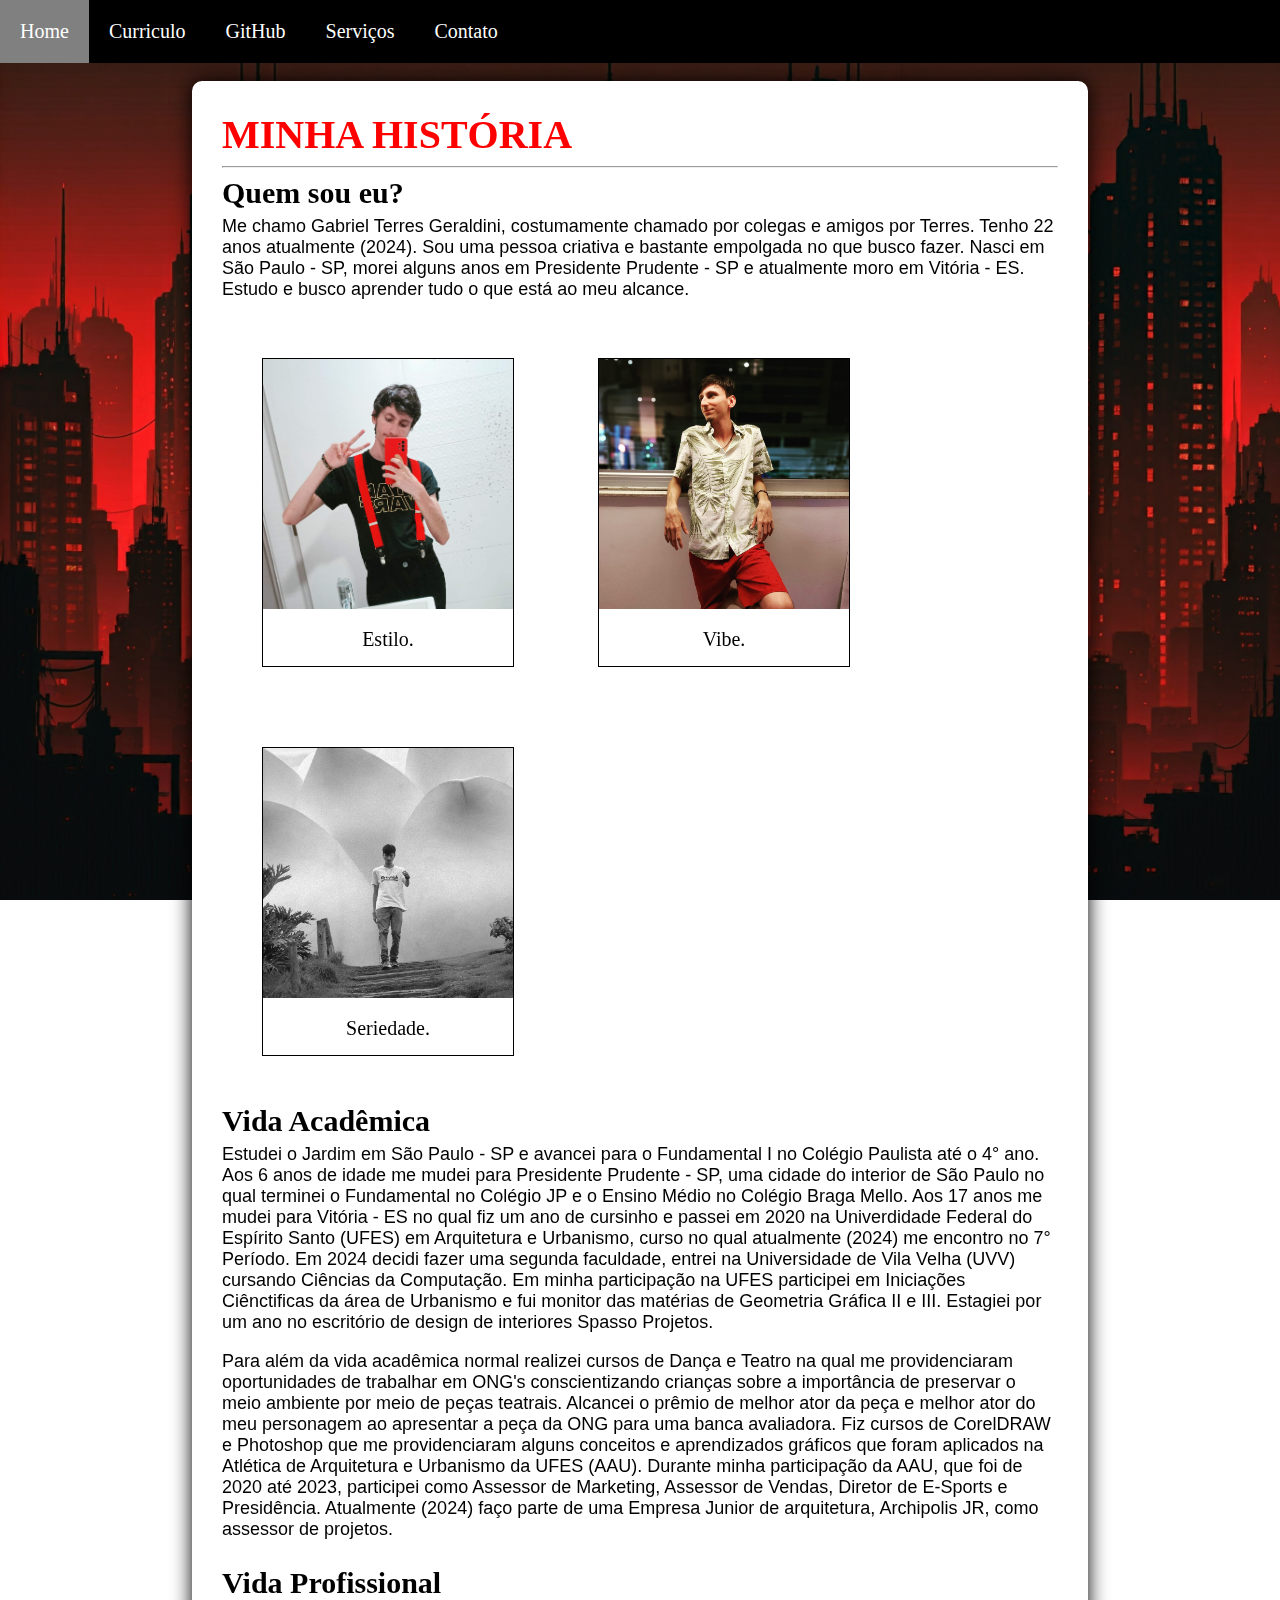
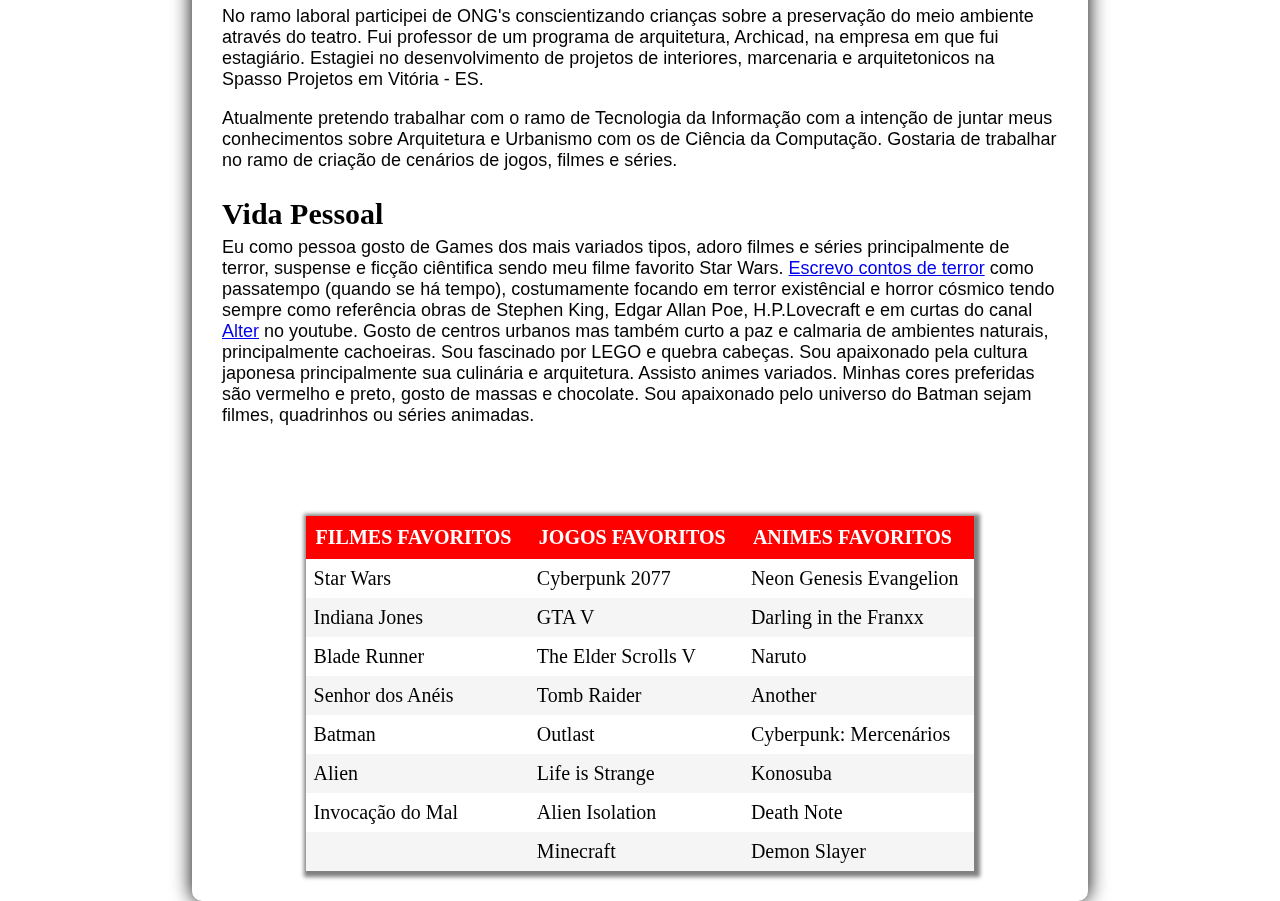
==== index.html @ 01c7e25a "Landing Page Creation" ====
<!DOCTYPE html>
<html lang="pt-br">
<head>
    <meta charset="UTF-8">
    <meta name="viewport" content="width=device-width, initial-scale=1.0">
    <link rel="stylesheet" href="style.css">
    <link rel="shortcut icon" href="./favico/favicon.ico" type="image/x-icon">
    <title>CWS-Landing Page</title>
</head>
<body>
   
    <nav>
        <ul>
            <li>
                <a class="active" href="index.html">Home</a>
            </li>
            <li class="dropdown">
                <a href="">Curriculo</a>

                <div class="dropdown-menu">
                    <a href="./docs/curriculo-arq.pdf" target="_blank" rel="externo">Arquitetura</a>
                    <a href="./docs/curriculo-cp.pdf" target="_blank" rel="externo">Computação</a>
                </div>
            </li>
            <li>
                <a href="https://github.com/Terres201" target="_blank" rel="externo">GitHub</a>
            </li>
            <li>
                <a href="servicos.html">Serviços</a>
            </li>
            <li>
                <a href="contato.html">Contato</a>
            </li>
        </ul>
    </nav>
        
    <br>

    <main>
        <h1>MINHA HISTÓRIA</h1>
        <hr>
            <h2>Quem sou eu?</h2>
            <p>Me chamo Gabriel Terres Geraldini, costumamente chamado por colegas e amigos por Terres. Tenho 22 anos atualmente (2024). Sou uma pessoa criativa e bastante empolgada no que busco fazer. Nasci em São Paulo - SP, morei alguns anos em Presidente Prudente - SP e atualmente moro em Vitória - ES. Estudo e busco aprender tudo o que está ao meu alcance.</p>

            <br>

            <div class="gallery">
                <a href="./imagens/IMG_20220403_130605_778.jpg" target="_blank"><img src="./imagens/IMG_20220403_130605_778.jpg" alt="Foto Pessoal" width="200" height="200"></a>
                <div class="desc">Estilo.</div>
            </div>

            <div class="gallery">
                <a href="./imagens/IMG_20221224_224917_946.jpg" target="_blank"><img src="./imagens/IMG_20221224_224917_946.jpg" alt="Foto Pessoal" width="200" height="200"></a>
                <div class="desc">Vibe.</div>
            </div>

            <div class="gallery">
                <a href="./imagens/IMG_20240126_194535_193.jpg" target="_blank"><img src="./imagens/IMG_20240126_194535_193.jpg" alt="Foto Pessoal" width="200" height="200"></a>
                <div class="desc">Seriedade.</div>
            </div>
            
            <h2>Vida Acadêmica</h2>
            <p>Estudei o Jardim em São Paulo - SP e avancei para o Fundamental I no Colégio Paulista até o 4° ano. Aos 6 anos de idade me mudei para Presidente Prudente - SP, uma cidade do interior de São Paulo no qual terminei o Fundamental no Colégio JP e o Ensino Médio no Colégio Braga Mello. Aos 17 anos me mudei para Vitória - ES no qual fiz um ano de cursinho e passei em 2020 na Univerdidade Federal do Espírito Santo (UFES) em Arquitetura e Urbanismo, curso no qual atualmente (2024) me encontro no 7° Período. Em 2024 decidi fazer uma segunda faculdade, entrei na Universidade de Vila Velha (UVV) cursando Ciências da Computação. Em minha participação na UFES participei em Iniciações Ciênctificas da área de Urbanismo e fui monitor das matérias de Geometria Gráfica II e III. Estagiei por um ano no escritório de design de interiores Spasso Projetos.</p>
            <br>
            <p>Para além da vida acadêmica normal realizei cursos de Dança e Teatro na qual me providenciaram oportunidades de trabalhar em ONG's conscientizando crianças sobre a importância de preservar o meio ambiente por meio de peças teatrais. Alcancei o prêmio de melhor ator da peça e melhor ator do meu personagem ao apresentar a peça da ONG para uma banca avaliadora. Fiz cursos de CorelDRAW e Photoshop que me providenciaram alguns conceitos e aprendizados gráficos que foram aplicados na Atlética de Arquitetura e Urbanismo da UFES (AAU). Durante minha participação da AAU, que foi de 2020 até 2023, participei como Assessor de Marketing, Assessor de Vendas, Diretor de E-Sports e Presidência. Atualmente (2024) faço parte de uma Empresa Junior de arquitetura, Archipolis JR, como assessor de projetos. </p>
            <br>
            <h2>Vida Profissional</h2>
            <p>No ramo laboral participei de ONG's conscientizando crianças sobre a preservação do meio ambiente através do teatro. Fui professor de um programa de arquitetura, Archicad, na empresa em que fui estagiário. Estagiei no desenvolvimento de projetos de interiores, marcenaria e arquitetonicos na Spasso Projetos em Vitória - ES.</p>
            <br>
            <p>Atualmente pretendo trabalhar com o ramo de Tecnologia da Informação com a intenção de juntar meus conhecimentos sobre Arquitetura e Urbanismo com os de Ciência da Computação. Gostaria de trabalhar no ramo de criação de cenários de jogos, filmes e séries.</p>
            <br>
            <h2>Vida Pessoal</h2>
            <p>Eu como pessoa gosto de Games dos mais variados tipos, adoro filmes e séries principalmente de terror, suspense e ficção ciêntifica sendo meu filme favorito Star Wars. <a href="https://www.instagram.com/hst.horrorstories/?hl=pt-br" target="_blank" rel="externo">Escrevo contos de terror</a>  como passatempo (quando se há tempo), costumamente focando em terror existêncial e horror cósmico tendo sempre como referência obras de Stephen King, Edgar Allan Poe, H.P.Lovecraft e em curtas do canal <a href="https://www.youtube.com/@WatchALTER" target="_blank" rel="externo">Alter</a> no youtube. Gosto de centros urbanos mas também curto a paz e calmaria de ambientes naturais, principalmente cachoeiras. Sou fascinado por LEGO e quebra cabeças. Sou apaixonado pela cultura japonesa principalmente sua culinária e arquitetura. Assisto animes variados. Minhas cores preferidas são vermelho e preto, gosto de massas e chocolate. Sou apaixonado pelo universo do Batman sejam filmes, quadrinhos ou séries animadas.</p>

            <br><br><br><br><br>

            <table>
                <thead>
                    <tr>
                        <th><strong>FILMES FAVORITOS</strong></td>
                        <th><strong>JOGOS FAVORITOS</strong></td>
                        <th><strong>ANIMES FAVORITOS</strong></td>
                    </tr>
                </thead>
                <tbody>
                    <tr>
                        <td>Star Wars</td>
                        <td>Cyberpunk 2077</td>
                        <td>Neon Genesis Evangelion</td>
                    </tr>
                    <tr>
                        <td>Indiana Jones</td>
                        <td>GTA V</td>
                        <td>Darling in the Franxx</td>
                    </tr>
                    <tr>
                        <td>Blade Runner</td>
                        <td>The Elder Scrolls V</td>
                        <td>Naruto</td>
                    </tr>
                    <tr>
                        <td>Senhor dos Anéis</td>
                        <td>Tomb Raider</td>
                        <td>Another</td>
                    </tr>
                    <tr>
                        <td>Batman</td>
                        <td>Outlast</td>
                        <td>Cyberpunk: Mercenários</td>
                    </tr>
                    <tr>
                        <td>Alien</td>
                        <td>Life is Strange</td>
                        <td>Konosuba</td>
                    </tr>
                    <tr>
                        <td>Invocação do Mal</td>
                        <td>Alien Isolation</td>
                        <td>Death Note</td>
                    </tr>
                    <tr>
                        <td></td>
                        <td>Minecraft</td>
                        <td>Demon Slayer</td>
                    </tr>
                </tbody>
            </table>        
    </main>

    <footer>

    </footer>
</body>
</html>
---- style.css ----
*{
    margin: 0;
    padding: 0;
    box-sizing: border-box;
}

/* MENU DE NAVEGAÇÃO */

nav {
    background-color: black;
    position: sticky;
    top: 0;
}

ul {
    display: flex;
    overflow: hidden;
}

nav li {
    display: inline-block;
}

nav li a{
    display: block;
    color: white;
    text-decoration: none;
    padding: 20px;
    font-family: Georgia, 'Times New Roman', Times, serif;
    font-size: 20px;
}

.active:not(nav li a:hover){
    background-color: red;
}

nav li a:hover{
    background-color: gray;
}

.dropdown-menu {
    position: absolute;
    box-shadow: 0 0 2px black;
    display: none;
}

.dropdown-menu a {
    display: block;
    color: black;
    background-color: white;
}

.dropdown:hover .dropdown-menu {
    display: block;
}

/* FORMATAÇÃO LAYOUT */

body {
    background-image: url(./imagens/Gemini_Generated_Image_qdf8erqdf8erqdf8.jpeg);
    background-size: 900px;
    background-attachment: fixed;
}

main {
    width: 70%;
    text-align: left;
    padding: 30px;
    position: absolute;
    border-radius: 10px;
    margin: auto;
    left: 15%;
    background-color: white;
    box-shadow: 0px 0px 20px black;
}

/* FORMATAÇÃO DA GALERIA */

div.gallery {
    border: 1px solid black;
    display: inline-block;
    margin: 40px;
}

div.gallery img {
    width: 250px;
    height: 250px;
}

div.desc {
    padding: 15px;
    text-align: center;
    font-family: Georgia, 'Times New Roman', Times, serif;
    font-size: 20px;
}

/* FORMATAÇÃO DO FORMULÁRIO */

input[type=text], select, textarea {
    width: 100%;
    padding: 10px;
    border: 1px solid black;
    border-radius: 8px;
    resize: vertical;
    outline: none;
    font-family: Verdana, Geneva, Tahoma, sans-serif;
    font-size: 15px;
}

input[type=time] {
    border: 1px solid black;
    border-radius: 4px;
    outline: none;
}

input[type=text]:focus, select:focus, textarea:focus, input[type=time]:focus{
    border: 1px solid red;
}

input[type=submit], input[type=reset] {
    background-color: red;
    color: white;
    padding: 10px 20px;
    border: none;
    border-radius: 5px;
    box-shadow: 0px 2px 2px black;
}

label {
    padding: 12px 12px 12px 0px;
    display: inline-block;
    font-family: Georgia, 'Times New Roman', Times, serif;
    font-size: 20px;
}

.formulario {
    border-radius: 5px;
    padding: 20px;
}

.field {
    margin-top: 6px;
}

/* FORMATAÇÃO DAS TABELAS */

table {
    border-collapse: collapse;
    width: 80%;
    margin: auto;
    box-shadow: 2px 2px 4px 4px gray;
}

th, td {
    text-align: left;
    padding: 8px;
    font-family: Georgia, 'Times New Roman', Times, serif;
    font-size: 20px;
}

tr:nth-child(even){
    background-color: whitesmoke;
}

th {
    background-color: red;
    color: white;
    padding: 10px;
}

/* FORMATAÇÃO DE TEXTO */

h1 {
    font-family: Georgia, 'Times New Roman', Times, serif;
    font-size: 40px;
    margin-bottom: 8px;
    color: red;
}

h2 {
    font-family: Georgia, 'Times New Roman', Times, serif;
    font-size: 30px;
    margin-top: 8px;
    margin-bottom: 6px;
}

p {
    font-family: Verdana, Geneva, Tahoma, sans-serif;
    font-size: 18px;
}


@media screen and (max-width: 600px) {
    nav {
        position: static;
    }
   
    nav li {
        display: block;
        text-align: center;
    }

    .dropdown-menu {
        position: relative;
    }

    ul {
        display: block;
    }

    input[type=text], select, textarea {
        font-size: 10px;
    }

    label {
        font-size: 15px;
    }

    div.gallery {
        margin: 6px 0;
    }

    div.gallery img{
        width: 100%;
        height: auto;
    }

    th, td {
        font-size: 12px;
    }

    h1 {
        font-size: 20px;
    }
    
    h2 {
        font-size: 18px;
    }
    
    p {
        font-size: 15px;
    }
}
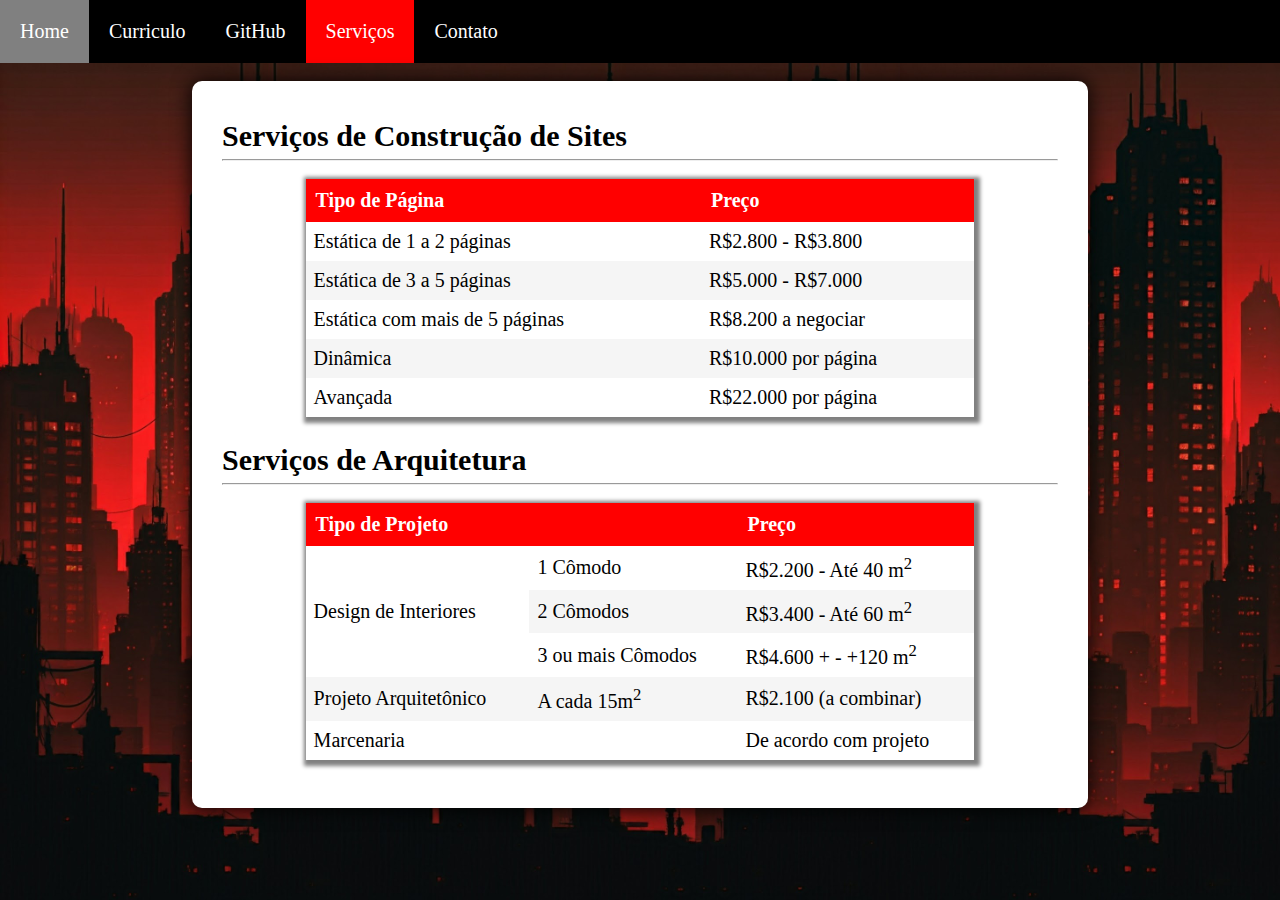
==== commit 37397757: "Update index.html" ====
--- a/index.html
+++ b/index.html
@@ -5,130 +5,111 @@
     <meta name="viewport" content="width=device-width, initial-scale=1.0">
     <link rel="stylesheet" href="style.css">
     <link rel="shortcut icon" href="./favico/favicon.ico" type="image/x-icon">
-    <title>CWS-Landing Page</title>
+    <title>CSW-LANDING PAGE</title>
 </head>
 <body>
-   
+
     <nav>
         <ul>
             <li>
-                <a class="active" href="index.html">Home</a>
+                <a href="index.html">Home</a>
             </li>
-            <li class="dropdown">
-                <a href="">Curriculo</a>
-
-                <div class="dropdown-menu">
-                    <a href="./docs/curriculo-arq.pdf" target="_blank" rel="externo">Arquitetura</a>
-                    <a href="./docs/curriculo-cp.pdf" target="_blank" rel="externo">Computação</a>
-                </div>
+            <li>
+                <a href="./docs/curriculo-arq.pdf" target="_blank" rel="externo">Curriculo</a>               
             </li>
             <li>
                 <a href="https://github.com/Terres201" target="_blank" rel="externo">GitHub</a>
             </li>
             <li>
-                <a href="servicos.html">Serviços</a>
+                <a class="active" href="servicos.html">Serviços</a>
             </li>
             <li>
                 <a href="contato.html">Contato</a>
             </li>
         </ul>
     </nav>
-        
+
     <br>
 
     <main>
-        <h1>MINHA HISTÓRIA</h1>
+        <h2>Serviços de Construção de Sites</h2>
         <hr>
-            <h2>Quem sou eu?</h2>
-            <p>Me chamo Gabriel Terres Geraldini, costumamente chamado por colegas e amigos por Terres. Tenho 22 anos atualmente (2024). Sou uma pessoa criativa e bastante empolgada no que busco fazer. Nasci em São Paulo - SP, morei alguns anos em Presidente Prudente - SP e atualmente moro em Vitória - ES. Estudo e busco aprender tudo o que está ao meu alcance.</p>
-
+        <div style="overflow-x: auto;">
             <br>
-
-            <div class="gallery">
-                <a href="./imagens/IMG_20220403_130605_778.jpg" target="_blank"><img src="./imagens/IMG_20220403_130605_778.jpg" alt="Foto Pessoal" width="200" height="200"></a>
-                <div class="desc">Estilo.</div>
-            </div>
-
-            <div class="gallery">
-                <a href="./imagens/IMG_20221224_224917_946.jpg" target="_blank"><img src="./imagens/IMG_20221224_224917_946.jpg" alt="Foto Pessoal" width="200" height="200"></a>
-                <div class="desc">Vibe.</div>
-            </div>
-
-            <div class="gallery">
-                <a href="./imagens/IMG_20240126_194535_193.jpg" target="_blank"><img src="./imagens/IMG_20240126_194535_193.jpg" alt="Foto Pessoal" width="200" height="200"></a>
-                <div class="desc">Seriedade.</div>
-            </div>
-            
-            <h2>Vida Acadêmica</h2>
-            <p>Estudei o Jardim em São Paulo - SP e avancei para o Fundamental I no Colégio Paulista até o 4° ano. Aos 6 anos de idade me mudei para Presidente Prudente - SP, uma cidade do interior de São Paulo no qual terminei o Fundamental no Colégio JP e o Ensino Médio no Colégio Braga Mello. Aos 17 anos me mudei para Vitória - ES no qual fiz um ano de cursinho e passei em 2020 na Univerdidade Federal do Espírito Santo (UFES) em Arquitetura e Urbanismo, curso no qual atualmente (2024) me encontro no 7° Período. Em 2024 decidi fazer uma segunda faculdade, entrei na Universidade de Vila Velha (UVV) cursando Ciências da Computação. Em minha participação na UFES participei em Iniciações Ciênctificas da área de Urbanismo e fui monitor das matérias de Geometria Gráfica II e III. Estagiei por um ano no escritório de design de interiores Spasso Projetos.</p>
-            <br>
-            <p>Para além da vida acadêmica normal realizei cursos de Dança e Teatro na qual me providenciaram oportunidades de trabalhar em ONG's conscientizando crianças sobre a importância de preservar o meio ambiente por meio de peças teatrais. Alcancei o prêmio de melhor ator da peça e melhor ator do meu personagem ao apresentar a peça da ONG para uma banca avaliadora. Fiz cursos de CorelDRAW e Photoshop que me providenciaram alguns conceitos e aprendizados gráficos que foram aplicados na Atlética de Arquitetura e Urbanismo da UFES (AAU). Durante minha participação da AAU, que foi de 2020 até 2023, participei como Assessor de Marketing, Assessor de Vendas, Diretor de E-Sports e Presidência. Atualmente (2024) faço parte de uma Empresa Junior de arquitetura, Archipolis JR, como assessor de projetos. </p>
-            <br>
-            <h2>Vida Profissional</h2>
-            <p>No ramo laboral participei de ONG's conscientizando crianças sobre a preservação do meio ambiente através do teatro. Fui professor de um programa de arquitetura, Archicad, na empresa em que fui estagiário. Estagiei no desenvolvimento de projetos de interiores, marcenaria e arquitetonicos na Spasso Projetos em Vitória - ES.</p>
-            <br>
-            <p>Atualmente pretendo trabalhar com o ramo de Tecnologia da Informação com a intenção de juntar meus conhecimentos sobre Arquitetura e Urbanismo com os de Ciência da Computação. Gostaria de trabalhar no ramo de criação de cenários de jogos, filmes e séries.</p>
-            <br>
-            <h2>Vida Pessoal</h2>
-            <p>Eu como pessoa gosto de Games dos mais variados tipos, adoro filmes e séries principalmente de terror, suspense e ficção ciêntifica sendo meu filme favorito Star Wars. <a href="https://www.instagram.com/hst.horrorstories/?hl=pt-br" target="_blank" rel="externo">Escrevo contos de terror</a>  como passatempo (quando se há tempo), costumamente focando em terror existêncial e horror cósmico tendo sempre como referência obras de Stephen King, Edgar Allan Poe, H.P.Lovecraft e em curtas do canal <a href="https://www.youtube.com/@WatchALTER" target="_blank" rel="externo">Alter</a> no youtube. Gosto de centros urbanos mas também curto a paz e calmaria de ambientes naturais, principalmente cachoeiras. Sou fascinado por LEGO e quebra cabeças. Sou apaixonado pela cultura japonesa principalmente sua culinária e arquitetura. Assisto animes variados. Minhas cores preferidas são vermelho e preto, gosto de massas e chocolate. Sou apaixonado pelo universo do Batman sejam filmes, quadrinhos ou séries animadas.</p>
-
-            <br><br><br><br><br>
-
             <table>
                 <thead>
                     <tr>
-                        <th><strong>FILMES FAVORITOS</strong></td>
-                        <th><strong>JOGOS FAVORITOS</strong></td>
-                        <th><strong>ANIMES FAVORITOS</strong></td>
+                        <th><strong>Tipo de Página</strong></th>
+                        <th><strong>Preço</strong></th>
                     </tr>
                 </thead>
                 <tbody>
                     <tr>
-                        <td>Star Wars</td>
-                        <td>Cyberpunk 2077</td>
-                        <td>Neon Genesis Evangelion</td>
+                        <td>Estática de 1 a 2 páginas</td>
+                        <td>R$2.800 - R$3.800</td>
                     </tr>
                     <tr>
-                        <td>Indiana Jones</td>
-                        <td>GTA V</td>
-                        <td>Darling in the Franxx</td>
+                        <td>Estática de 3 a 5 páginas</td>
+                        <td>R$5.000 - R$7.000</td>
                     </tr>
                     <tr>
-                        <td>Blade Runner</td>
-                        <td>The Elder Scrolls V</td>
-                        <td>Naruto</td>
+                        <td>Estática com mais de 5 páginas</td>
+                        <td>R$8.200 a negociar</td>
                     </tr>
                     <tr>
-                        <td>Senhor dos Anéis</td>
-                        <td>Tomb Raider</td>
-                        <td>Another</td>
+                        <td>Dinâmica</td>
+                        <td>R$10.000 por página</td>
+                    </tr>
+                    </tbody>
+                    <tfoot>
+                        <tr>
+                            <td>Avançada</td>
+                            <td>R$22.000 por página</td>
+                        </tr>
+                    </tfoot>
+                
+            </table>
+            <br>
+            <h2>Serviços de Arquitetura</h2>
+            <hr>
+            <br>
+            <table>
+                <thead>
+                    <tr>
+                        <th colspan="2"><strong>Tipo de Projeto</strong></th>
+                        <th><strong>Preço</strong></th>
+                    </tr>
+                </thead>
+                <tbody>
+                    <tr>
+                        <td rowspan="3">Design de Interiores</td>
+                        <td>1 Cômodo</td>
+                        <td>R$2.200 - Até 40 m<sup>2</sup></td>
                     </tr>
                     <tr>
-                        <td>Batman</td>
-                        <td>Outlast</td>
-                        <td>Cyberpunk: Mercenários</td>
+                        <td>2 Cômodos</td>
+                        <td>R$3.400 - Até 60 m<sup>2</sup></td>
                     </tr>
                     <tr>
-                        <td>Alien</td>
-                        <td>Life is Strange</td>
-                        <td>Konosuba</td>
+                        <td>3 ou mais Cômodos</td>
+                        <td>R$4.600 + - +120 m<sup>2</sup></td>
                     </tr>
                     <tr>
-                        <td>Invocação do Mal</td>
-                        <td>Alien Isolation</td>
-                        <td>Death Note</td>
+                        <td>Projeto Arquitetônico</td>
+                        <td>A cada 15m<sup>2</sup></td>
+                        <td>R$2.100 (a combinar)</td>
                     </tr>
-                    <tr>
-                        <td></td>
-                        <td>Minecraft</td>
-                        <td>Demon Slayer</td>
-                    </tr>
-                </tbody>
-            </table>        
+                    </tbody>
+                    <tfoot>
+                        <tr>
+                            <td>Marcenaria</td>
+                            <td></td>
+                            <td>De acordo com projeto</td>
+                        </tr>
+                    </tfoot>
+                </table>
+                <br>
+         </div>
     </main>
-
-    <footer>
-
-    </footer>
 </body>
-</html>+</html>
--- a/style.css
+++ b/style.css
@@ -15,11 +15,10 @@
 
 ul {
     display: flex;
-    overflow: hidden;
 }
 
 nav li {
-    display: inline-block;
+    display: block;
 }
 
 nav li a{
@@ -37,22 +36,6 @@
 
 nav li a:hover{
     background-color: gray;
-}
-
-.dropdown-menu {
-    position: absolute;
-    box-shadow: 0 0 2px black;
-    display: none;
-}
-
-.dropdown-menu a {
-    display: block;
-    color: black;
-    background-color: white;
-}
-
-.dropdown:hover .dropdown-menu {
-    display: block;
 }
 
 /* FORMATAÇÃO LAYOUT */
@@ -192,21 +175,21 @@
 
 
 @media screen and (max-width: 600px) {
+   
     nav {
         position: static;
     }
-   
-    nav li {
+    
+    ul {
         display: block;
         text-align: center;
     }
-
-    .dropdown-menu {
-        position: relative;
-    }
-
-    ul {
-        display: block;
+    
+    main {
+        width: 80%;
+        padding: 15px;
+        margin: auto;
+        left: 10%;
     }
 
     input[type=text], select, textarea {
@@ -245,3 +228,7 @@
 
 
 
+
+
+
+
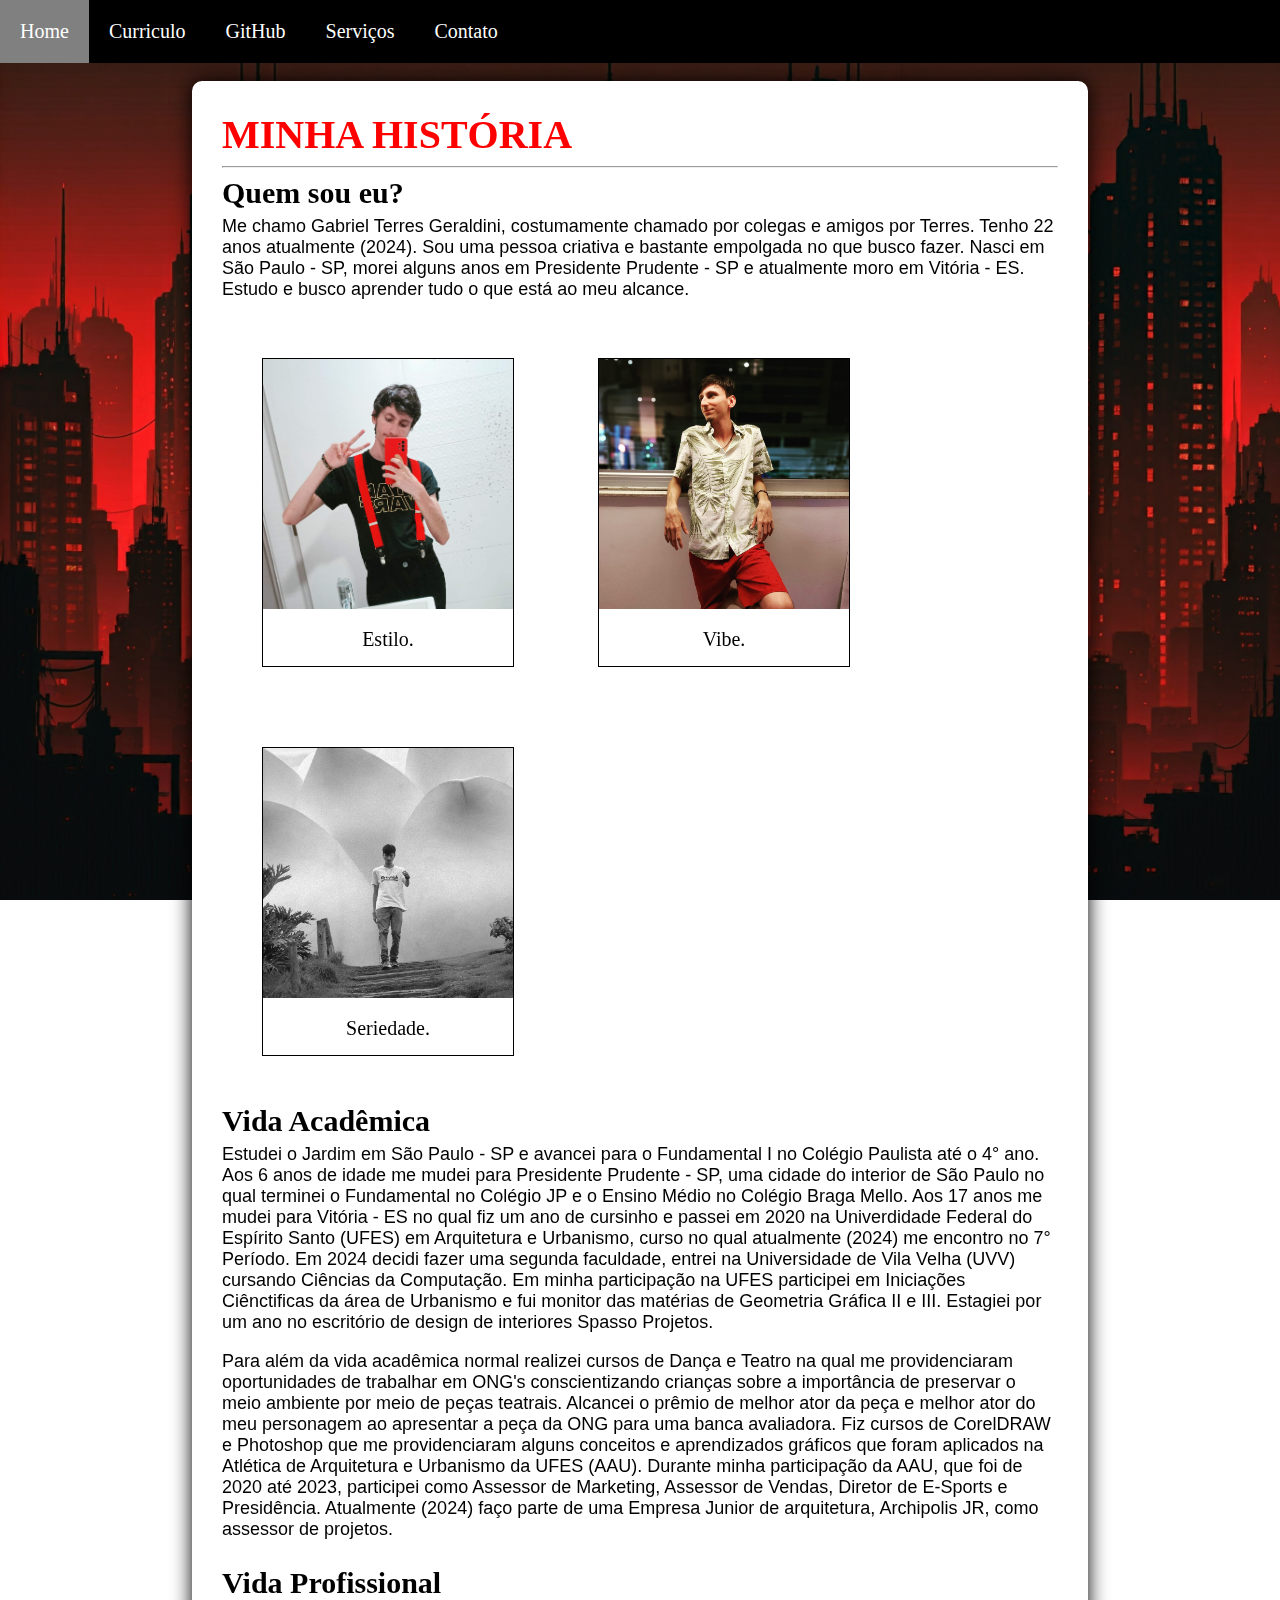
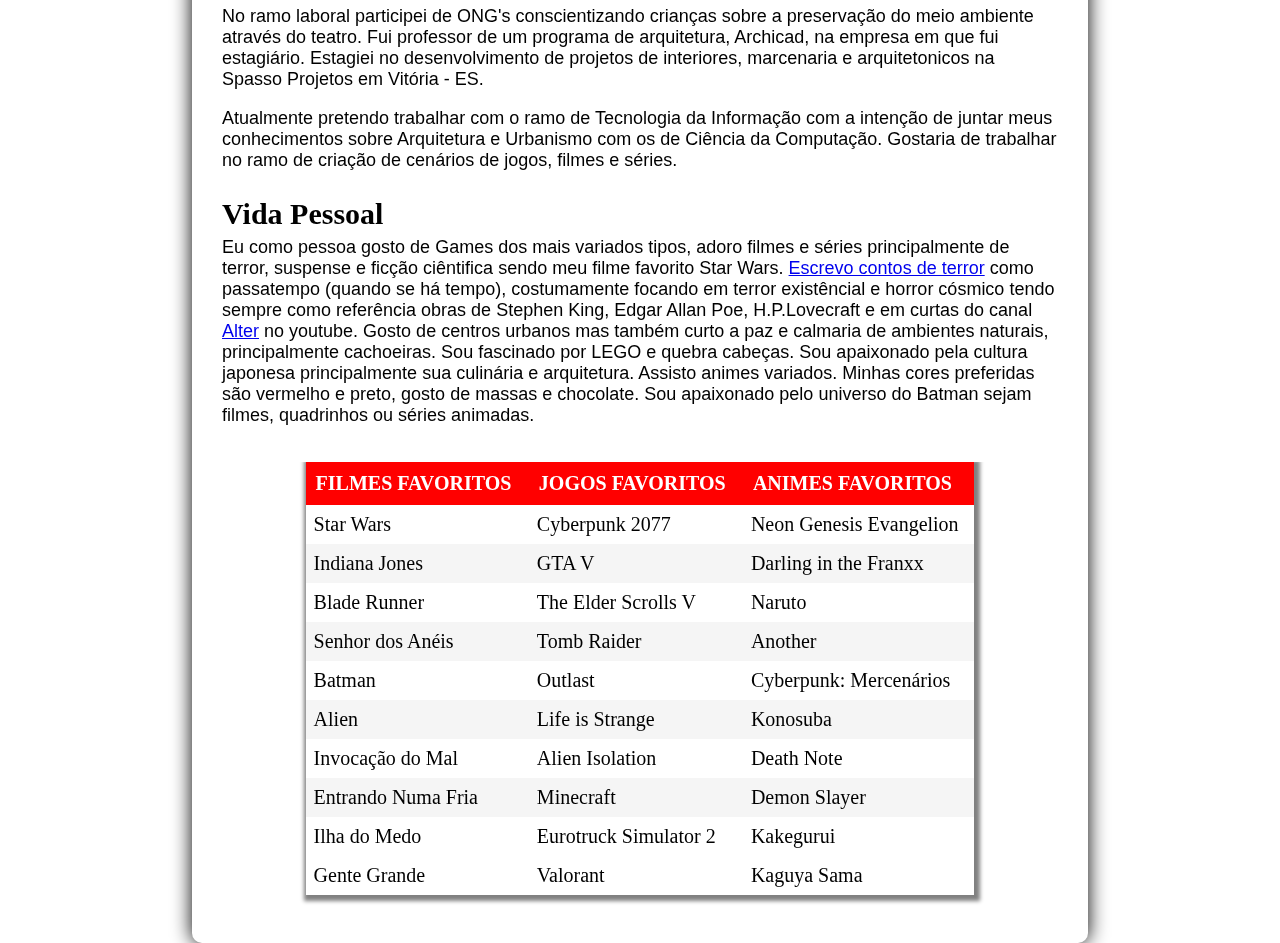
==== commit 80b9f084: "Update index.html" ====
--- a/index.html
+++ b/index.html
@@ -5,14 +5,14 @@
     <meta name="viewport" content="width=device-width, initial-scale=1.0">
     <link rel="stylesheet" href="style.css">
     <link rel="shortcut icon" href="./favico/favicon.ico" type="image/x-icon">
-    <title>CSW-LANDING PAGE</title>
+    <title>CWS-Landing Page</title>
 </head>
 <body>
-
+   
     <nav>
         <ul>
             <li>
-                <a href="index.html">Home</a>
+                <a class="active" href="index.html">Home</a>
             </li>
             <li>
                 <a href="./docs/curriculo-arq.pdf" target="_blank" rel="externo">Curriculo</a>               
@@ -21,95 +21,121 @@
                 <a href="https://github.com/Terres201" target="_blank" rel="externo">GitHub</a>
             </li>
             <li>
-                <a class="active" href="servicos.html">Serviços</a>
+                <a href="servicos.html">Serviços</a>
             </li>
             <li>
                 <a href="contato.html">Contato</a>
             </li>
         </ul>
     </nav>
-
+        
     <br>
 
     <main>
-        <h2>Serviços de Construção de Sites</h2>
+        <h1>MINHA HISTÓRIA</h1>
         <hr>
-        <div style="overflow-x: auto;">
+            <h2>Quem sou eu?</h2>
+            <p>Me chamo Gabriel Terres Geraldini, costumamente chamado por colegas e amigos por Terres. Tenho 22 anos atualmente (2024). Sou uma pessoa criativa e bastante empolgada no que busco fazer. Nasci em São Paulo - SP, morei alguns anos em Presidente Prudente - SP e atualmente moro em Vitória - ES. Estudo e busco aprender tudo o que está ao meu alcance.</p>
+
             <br>
-            <table>
-                <thead>
-                    <tr>
-                        <th><strong>Tipo de Página</strong></th>
-                        <th><strong>Preço</strong></th>
-                    </tr>
-                </thead>
-                <tbody>
-                    <tr>
-                        <td>Estática de 1 a 2 páginas</td>
-                        <td>R$2.800 - R$3.800</td>
-                    </tr>
-                    <tr>
-                        <td>Estática de 3 a 5 páginas</td>
-                        <td>R$5.000 - R$7.000</td>
-                    </tr>
-                    <tr>
-                        <td>Estática com mais de 5 páginas</td>
-                        <td>R$8.200 a negociar</td>
-                    </tr>
-                    <tr>
-                        <td>Dinâmica</td>
-                        <td>R$10.000 por página</td>
-                    </tr>
+
+            <div class="gallery">
+                <a href="./imagens/IMG_20220403_130605_778.jpg" target="_blank"><img src="./imagens/IMG_20220403_130605_778.jpg" alt="Foto Pessoal" width="200" height="200"></a>
+                <div class="desc">Estilo.</div>
+            </div>
+
+            <div class="gallery">
+                <a href="./imagens/IMG_20221224_224917_946.jpg" target="_blank"><img src="./imagens/IMG_20221224_224917_946.jpg" alt="Foto Pessoal" width="200" height="200"></a>
+                <div class="desc">Vibe.</div>
+            </div>
+
+            <div class="gallery">
+                <a href="./imagens/IMG_20240126_194535_193.jpg" target="_blank"><img src="./imagens/IMG_20240126_194535_193.jpg" alt="Foto Pessoal" width="200" height="200"></a>
+                <div class="desc">Seriedade.</div>
+            </div>
+            
+            <h2>Vida Acadêmica</h2>
+            <p>Estudei o Jardim em São Paulo - SP e avancei para o Fundamental I no Colégio Paulista até o 4° ano. Aos 6 anos de idade me mudei para Presidente Prudente - SP, uma cidade do interior de São Paulo no qual terminei o Fundamental no Colégio JP e o Ensino Médio no Colégio Braga Mello. Aos 17 anos me mudei para Vitória - ES no qual fiz um ano de cursinho e passei em 2020 na Univerdidade Federal do Espírito Santo (UFES) em Arquitetura e Urbanismo, curso no qual atualmente (2024) me encontro no 7° Período. Em 2024 decidi fazer uma segunda faculdade, entrei na Universidade de Vila Velha (UVV) cursando Ciências da Computação. Em minha participação na UFES participei em Iniciações Ciênctificas da área de Urbanismo e fui monitor das matérias de Geometria Gráfica II e III. Estagiei por um ano no escritório de design de interiores Spasso Projetos.</p>
+            <br>
+            <p>Para além da vida acadêmica normal realizei cursos de Dança e Teatro na qual me providenciaram oportunidades de trabalhar em ONG's conscientizando crianças sobre a importância de preservar o meio ambiente por meio de peças teatrais. Alcancei o prêmio de melhor ator da peça e melhor ator do meu personagem ao apresentar a peça da ONG para uma banca avaliadora. Fiz cursos de CorelDRAW e Photoshop que me providenciaram alguns conceitos e aprendizados gráficos que foram aplicados na Atlética de Arquitetura e Urbanismo da UFES (AAU). Durante minha participação da AAU, que foi de 2020 até 2023, participei como Assessor de Marketing, Assessor de Vendas, Diretor de E-Sports e Presidência. Atualmente (2024) faço parte de uma Empresa Junior de arquitetura, Archipolis JR, como assessor de projetos. </p>
+            <br>
+            <h2>Vida Profissional</h2>
+            <p>No ramo laboral participei de ONG's conscientizando crianças sobre a preservação do meio ambiente através do teatro. Fui professor de um programa de arquitetura, Archicad, na empresa em que fui estagiário. Estagiei no desenvolvimento de projetos de interiores, marcenaria e arquitetonicos na Spasso Projetos em Vitória - ES.</p>
+            <br>
+            <p>Atualmente pretendo trabalhar com o ramo de Tecnologia da Informação com a intenção de juntar meus conhecimentos sobre Arquitetura e Urbanismo com os de Ciência da Computação. Gostaria de trabalhar no ramo de criação de cenários de jogos, filmes e séries.</p>
+            <br>
+            <h2>Vida Pessoal</h2>
+            <p>Eu como pessoa gosto de Games dos mais variados tipos, adoro filmes e séries principalmente de terror, suspense e ficção ciêntifica sendo meu filme favorito Star Wars. <a href="https://www.instagram.com/hst.horrorstories/?hl=pt-br" target="_blank" rel="externo">Escrevo contos de terror</a>  como passatempo (quando se há tempo), costumamente focando em terror existêncial e horror cósmico tendo sempre como referência obras de Stephen King, Edgar Allan Poe, H.P.Lovecraft e em curtas do canal <a href="https://www.youtube.com/@WatchALTER" target="_blank" rel="externo">Alter</a> no youtube. Gosto de centros urbanos mas também curto a paz e calmaria de ambientes naturais, principalmente cachoeiras. Sou fascinado por LEGO e quebra cabeças. Sou apaixonado pela cultura japonesa principalmente sua culinária e arquitetura. Assisto animes variados. Minhas cores preferidas são vermelho e preto, gosto de massas e chocolate. Sou apaixonado pelo universo do Batman sejam filmes, quadrinhos ou séries animadas.</p>
+
+            <br><br>
+
+            <div style="overflow-x: auto;">
+                <table>
+                    <thead>
+                        <tr>
+                            <th><strong>FILMES FAVORITOS</strong></td>
+                            <th><strong>JOGOS FAVORITOS</strong></td>
+                            <th><strong>ANIMES FAVORITOS</strong></td>
+                        </tr>
+                    </thead>
+                    <tbody>
+                        <tr>
+                            <td>Star Wars</td>
+                            <td>Cyberpunk 2077</td>
+                            <td>Neon Genesis Evangelion</td>
+                        </tr>
+                        <tr>
+                            <td>Indiana Jones</td>
+                            <td>GTA V</td>
+                            <td>Darling in the Franxx</td>
+                        </tr>
+                        <tr>
+                            <td>Blade Runner</td>
+                            <td>The Elder Scrolls V</td>
+                            <td>Naruto</td>
+                        </tr>
+                        <tr>
+                            <td>Senhor dos Anéis</td>
+                            <td>Tomb Raider</td>
+                            <td>Another</td>
+                        </tr>
+                        <tr>
+                            <td>Batman</td>
+                            <td>Outlast</td>
+                            <td>Cyberpunk: Mercenários</td>
+                        </tr>
+                        <tr>
+                            <td>Alien</td>
+                            <td>Life is Strange</td>
+                            <td>Konosuba</td>
+                        </tr>
+                        <tr>
+                            <td>Invocação do Mal</td>
+                            <td>Alien Isolation</td>
+                            <td>Death Note</td>
+                        </tr>
+                        <tr>
+                            <td>Entrando Numa Fria</td>
+                            <td>Minecraft</td>
+                            <td>Demon Slayer</td>
+                        </tr>
+                         <tr>
+                            <td>Ilha do Medo</td>
+                            <td>Eurotruck Simulator 2</td>
+                            <td>Kakegurui</td>
+                        </tr>
                     </tbody>
                     <tfoot>
                         <tr>
-                            <td>Avançada</td>
-                            <td>R$22.000 por página</td>
-                        </tr>
-                    </tfoot>
-                
-            </table>
-            <br>
-            <h2>Serviços de Arquitetura</h2>
-            <hr>
-            <br>
-            <table>
-                <thead>
-                    <tr>
-                        <th colspan="2"><strong>Tipo de Projeto</strong></th>
-                        <th><strong>Preço</strong></th>
-                    </tr>
-                </thead>
-                <tbody>
-                    <tr>
-                        <td rowspan="3">Design de Interiores</td>
-                        <td>1 Cômodo</td>
-                        <td>R$2.200 - Até 40 m<sup>2</sup></td>
-                    </tr>
-                    <tr>
-                        <td>2 Cômodos</td>
-                        <td>R$3.400 - Até 60 m<sup>2</sup></td>
-                    </tr>
-                    <tr>
-                        <td>3 ou mais Cômodos</td>
-                        <td>R$4.600 + - +120 m<sup>2</sup></td>
-                    </tr>
-                    <tr>
-                        <td>Projeto Arquitetônico</td>
-                        <td>A cada 15m<sup>2</sup></td>
-                        <td>R$2.100 (a combinar)</td>
-                    </tr>
-                    </tbody>
-                    <tfoot>
-                        <tr>
-                            <td>Marcenaria</td>
-                            <td></td>
-                            <td>De acordo com projeto</td>
+                            <td>Gente Grande</td>
+                            <td>Valorant</td>
+                            <td>Kaguya Sama</td>
                         </tr>
                     </tfoot>
                 </table>
                 <br>
-         </div>
+            </div>        
     </main>
+
 </body>
 </html>
